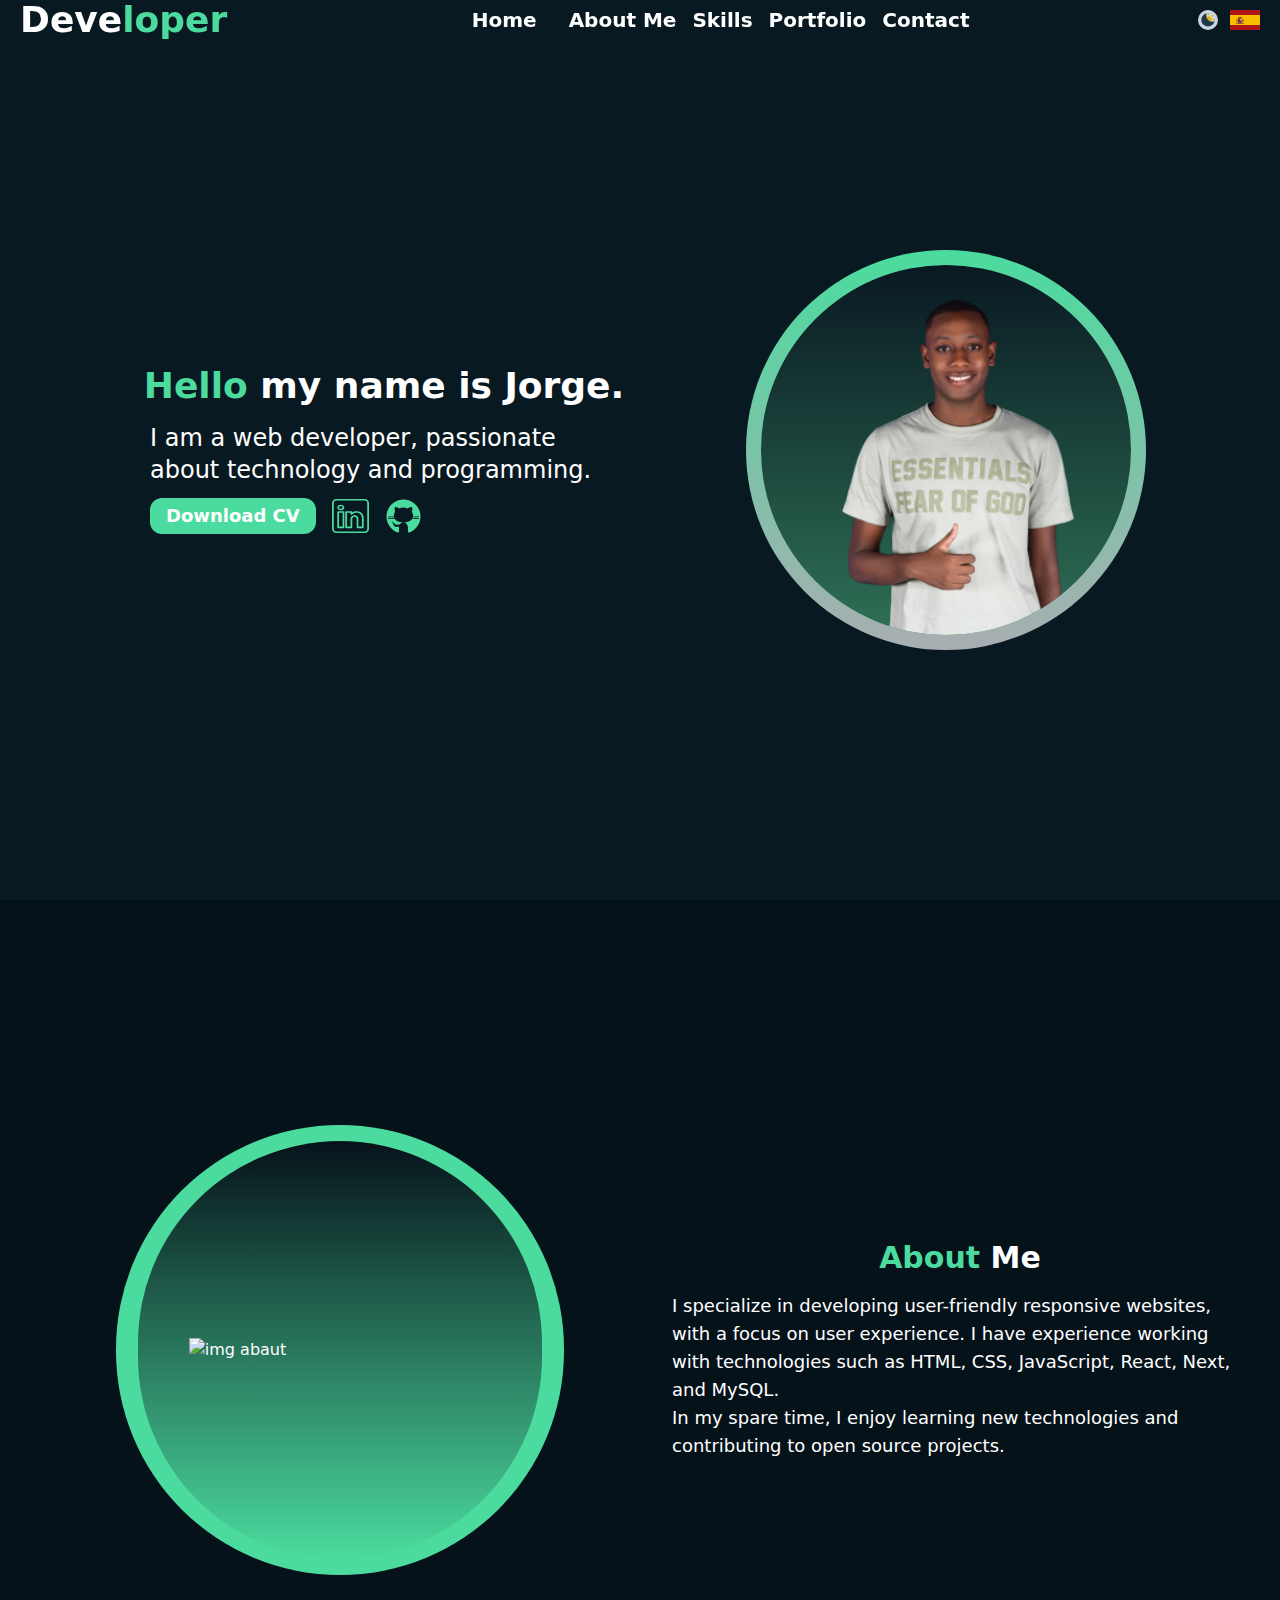
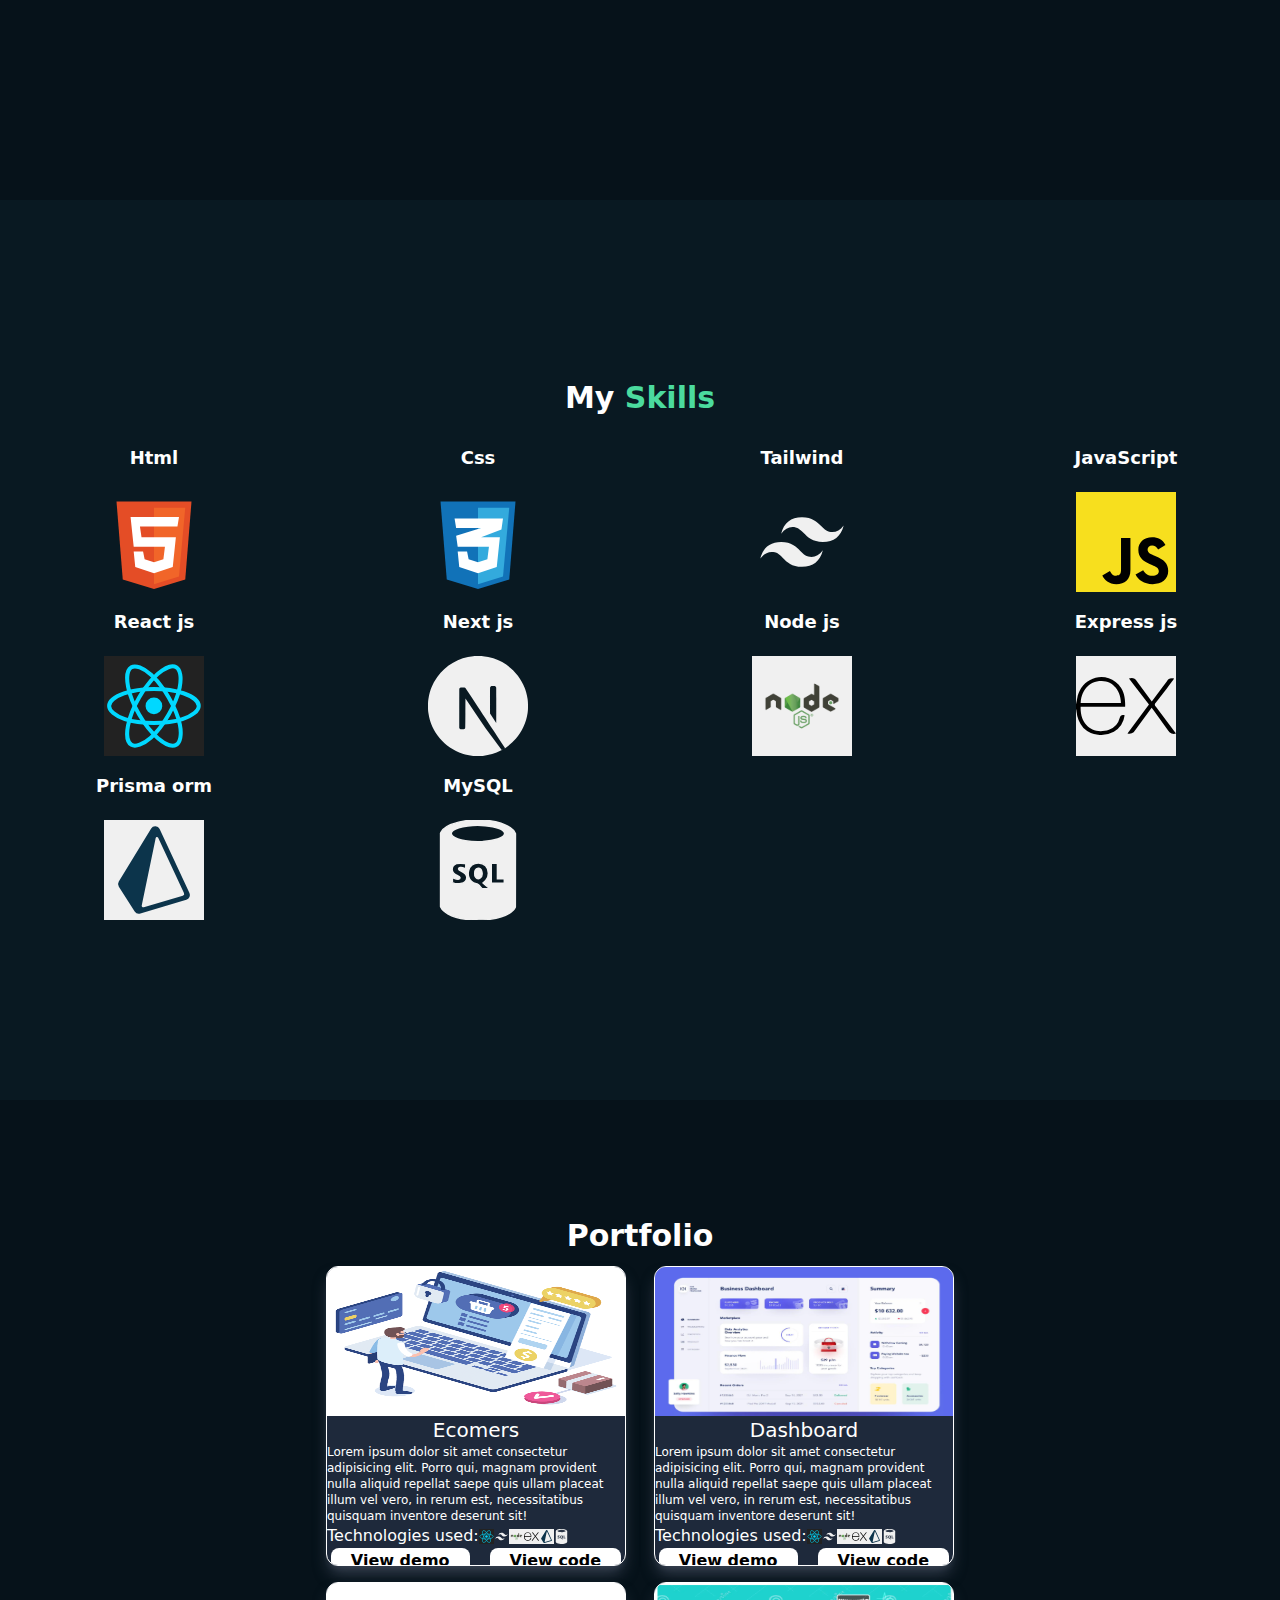
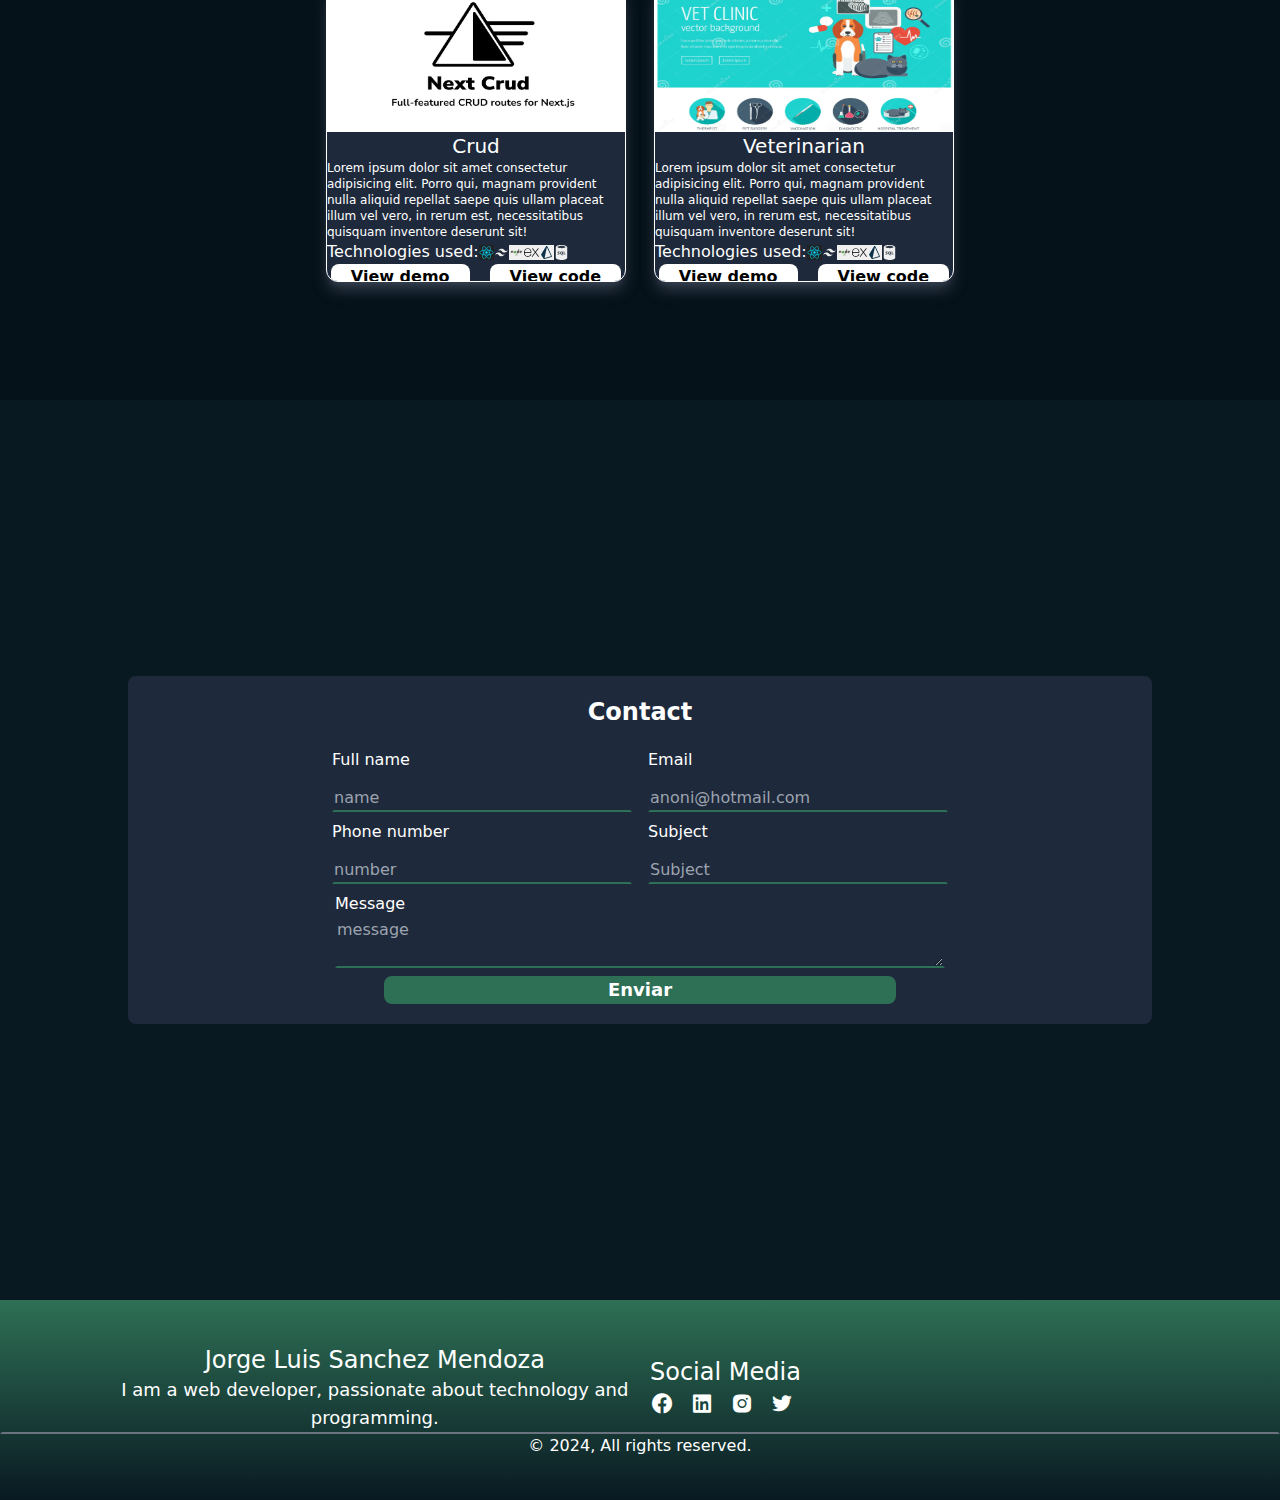
==== assets/page/indexEn.html @ 3688201a "corrijo portfolio" ====
<!DOCTYPE html>
<html lang="en" data-theme="dark">

<head>
    <meta name="author" content="Jorge Luis Sanchez Mendoza" />
    <meta name="Description" content=" Mi primer portafolio hecho con mucho esfuerso" />
    <meta name="Keywords" content="portfolio, trabajo,beveloper" />
    <meta name="theme-color" content="" />
    <title>Mi Portafolio</title>
    <link rel="stylesheet" href="../css/output.css" />
    <link rel="shortcut icon" href="../img/logo_jorge-removebg-preview.png" type="image/x-icon" />
    <link href="https://unpkg.com/boxicons@2.1.4/css/boxicons.min.css" rel="stylesheet" />
    <script defer type="module" src="../js/main.js"></script>
</head>

<body>
    <header class="header w-full   fixed px-5 text-black dark:text-white">
        <nav class="navbar w-full h-full flex   md:flex justify-between items-center">
            <a class="navbar--titulo text-2xl  md:text-4xl font-bold" href="#home">Deve<span
                    class="text-[#4BDB9E]">loper</span></a>
            <div class="navbar--div  md:flex  md:justify-center md:items-center">
                <ul
                    class="navbar__div--ul hidden w-full absolute h-[100vh] -top-2 bg-emerald-800 rounded-lg md:rounded-none transition-all duration-200 md:bg-transparent md:top-0  md:relative  md:h-full md:flex md:justify-center md:items-center md:space-x-4  lg:text-lg md:font-semibold [&>li]:block [&>li]:mx-4 my-12 md:my-0 
                 md:[&>li>a]:text-lg   lg:[&>li>a]:text-xl ">
                    <li class="navbar__link">
                        <a href="#home" class="navbar__link--a hover:text-[#4BDB9E]">Home</a>
                    </li>
                    <li class="navbar__link">
                        <a href="#about" class="navbar__link--a hover:text-[#4BDB9E]">About Me</a>
                    </li>
                    <li class="navbar__link">
                        <a href="#skills" class="navbar__link--a hover:text-[#4BDB9E]">Skills</a>
                    </li>
                    <li class="navbar__link">
                        <a href="#projects" class="navbar__link--a hover:text-[#4BDB9E]">Portfolio</a>
                    </li>
                    <li class="navbar__link">
                        <a href="#contact" class="navbar__link--a hover:text-[#4BDB9E]">Contact</a>
                    </li>
                </ul>
            </div>

            <div class="navbar__toggles flex justify-center items-center space-x-3">
                <div
                    class="navbar__toggle--darkmode flex justify-center items-center w-[20px] h-[20px] bg-slate-300 rounded-full relative">
                    <input type="checkbox" id="darkmode-toggle"
                        class="navbar__toggle--darkmode-input absolute w-full h-full z-20 cursor-pointer opacity-0" />

                    <i class="bx bxs-sun navbar__toggle--darkmode-sun text-yellow-500"></i>
                    <i class="bx bxs-moon navbar__toggle--darkmode-moon text-[#1e3751] absolute hidden"></i>
                </div>
                <a href="../../index.html"><img class="w-[30px]" src="../img/Bandera_de_España.svg" alt="espñol"></a>
            </div>

            
            <label for="check" class="checkbox__menu md:hidden">
                <i class="bx bx-menu-alt-left text-2xl"></i>
            </label>
        </nav>
    </header>

    <main>
        <section
            class="home w-full h-[100vh] flex flex-col md:flex-row justify-center items-center  md:flex md:justify-center md:items-center gap-28 lg:gap-28 bg-slate-500 text-white dark:bg-[#091922] dark:text-white"
            id="home">
            <div class="home--descrip flex flex-col justify-center items-center md:w-[500px] space-y-4">
                <h1 class="home__titulo md:text-center text-2xl md:text-4xl font-bold">
                    <span class="home__titulo--span text-[#4BDB9E]">Hello</span> my name is
                    Jorge.
                </h1>
                <article class="home__descrip--article flex flex-col space-y-3">
                    <p class="home__descrip--parrafo  text-sm mx-4 md:text-2xl">
                        I am a web developer, passionate about technology and programming.
                    </p>
                    <div class="home__descrip--redes flex items-center space-x-4  mx-4">
                        <button class="border-solid bg-[#4BDB9E] px-2 py-1 md:px-4 md:py-1 rounded-xl md:text-lg font-semibold">
                            Download CV
                        </button>
                        <img src="../img/icons8-linkedin 1.svg" alt="Linkedin" class="svg-linkedin w-[27px] md:w-[37px]" />
                        <img src="../img/icons8-github 1.svg" alt="github" class="svg-github  w-[27px] md:w-[37px]" />
                    </div>
                </article>
            </div>

            <div class="home--img">
                <div
                    class="img__circulo--externo w-[200px] h-[200px] md:w-[400px] md:h-[400px] flex justify-center items-center bg-gradient-to-t  from-[#ffffffa5] to-[#4BDB9E] rounded-full overflow-hidden">
                    <figure
                        class="img__circulo--interno w-[180px] h-[180px] md:w-[370px] md:h-[370px] flex justify-center items-center bg-gradient-to-t from-[#2e7055] to-[#091922] rounded-full overflow-hidden">
                        <img class="img_home w-[80%]" src="../img/FOTO DIGITAL 2 1.png" alt="Author" />
                    </figure>
                </div>
            </div>
        </section>

        <section class="about w-full min-h-[100vh] bg-slate-200 dark:bg-[#06121A] dark:text-white text-black flex flex-col md:flex-row justify-center items-center" id="about">
            <div class="abaut__div1 md:w-[50%] flex justify-center items-center">
                <div
                    class="abaut__div1--divExter flex justify-center items-center w-[80%] md:w-[80%] lg:w-[70%] lg:h-[300px] xl:h-[450px] py-4 bg-[#4BDB9E] rounded-full">
                    <figure
                        class="abaut__div1--divInterior flex justify-center items-center overflow-hidden w-[85%] md:w-[90%] h-full bg-gradient-to-t from-[#4BDB9E] to-[#06121A] rounded-full">
                        <img class="abaut__div--img w-[75%]" src="../img/FOTO DIGITAL 1 1.svg" alt="img abaut" />
                    </figure>
                </div>
            </div>
            <div class="abaut__div2 md:w-[500px] lg:w-[600px] flex flex-col space-y-4">
                <h2 class="abaut__title text-xl  md:text-3xl font-bold text-center">
                    <span class="text-[#4BDB9E] ">About</span> Me
                </h2>
                <article>
                    <p class="abaut__div--p text-sm mx-3 md:text-lg lg:text-lg">
                        I specialize in developing user-friendly responsive websites, with a focus on user experience. I have experience working with technologies such as HTML, CSS, JavaScript, React, Next, and MySQL.
                    </p>

                    <p class="abaut__div--p text-sm mx-3  md:text-lg lg:text-lg">
                        In my spare time, I enjoy learning new technologies and contributing to open source projects.
                    </p>
                </article>
            </div>
        </section>

        <!------------------------------------ Habilida---------------------------------------------------------------------------- -->

        <section
            class="skills w-full min-h-[100vh] flex flex-col justify-center items-center space-y-7 bg-slate-500 text-white dark:bg-[#091922]  dark:text-white py-10"
            id="skills">
            <h2 class="skills--title text-xl sm:text-2xl md:text-3xl font-bold">
                My <span class="text-[#4BDB9E]">Skills</span>
            </h2>
            <div
                class="skills__div--habilidades md:w-full grid grid-cols-2 sm:grid-cols-3 md:grid-cols-4 gap-4 justify-items-center [&>div>figure>img]:w-[80px] md:[&>div>figure>img]:w-[100px] lg:[&>div>figure>img]:w-[100px] [&>div]:flex [&>div]:flex-col [&>div]:justify-center [&>div]:items-center [&>div]:space-y-5 [&>div>h2]:text-lg [&>div>h2]:font-bold">
                <div class="habilidades habilidad-1">
                    <h2>Html</h2>
                    <figure class="w-full">
                        <img src="../img/html-5-svgrepo-com.svg" alt="Html" />
                    </figure>
                    <!-- <article class="skills__article texto--html">
                        <p>
                            Lorem ipsum dolor sit amet consectetur adipisicing elit. Harum
                            molestiae quaerat quo. Delectus minus quibusdam ad a omnis sit
                            qui magnam suscipit sequi exercitationem aperiam velit,
                            voluptatum consequuntur fugit ab.
                        </p>
                    </article> -->
                </div>
                <div class="habilidades habilidad-2">
                    <h2>Css</h2>
                    <figure>
                        <img src="../img/css-3-svgrepo-com.svg" alt="Css" />
                    </figure>

                    <!-- <article class="skills__article texto--css">
                        <p>
                            Lorem ipsum dolor sit amet consectetur adipisicing elit. Harum
                            molestiae quaerat quo. Delectus minus quibusdam ad a omnis sit
                            qui magnam suscipit sequi exercitationem aperiam velit,
                            voluptatum consequuntur fugit ab.
                        </p>
                    </article> -->
                </div>
                <div class="habilidades habilidad-3">
                    <h2>Tailwind</h2>

                    <figure>
                        <img src="../img/tailwind-css-svgrepo-com.svg
                        " alt="Tailwind" />
                    </figure>
                    <!-- <article class="skills__article texto--tailwind">
                        <p>Lorem ipsum dolor sit amet consectetur adipisicing elit. Harum molestiae quaerat quo. Delectus minus quibusdam ad a omnis sit qui magnam suscipit sequi exercitationem aperiam velit, voluptatum consequuntur fugit ab.</p>
                    </article> -->
                </div>
                <div class="habilidades habilidad-4">
                    <h2>JavaScript</h2>

                    <figure>
                        <img src="../img/javascript-svgrepo-com.svg" alt="JavaScript" />
                    </figure>
                    <!-- <article class="skills__article texto--js">
                        <p>Lorem ipsum dolor sit amet consectetur adipisicing elit. Harum molestiae quaerat quo. Delectus minus quibusdam ad a omnis sit qui magnam suscipit sequi exercitationem aperiam velit, voluptatum consequuntur fugit ab.</p>
                    </article> -->
                </div>
                <div class="habilidades habilidad-5">
                    <h2>React js</h2>

                    <figure>
                        <img src="../img/react-1-logo-svgrepo-com.svg" alt="React js" />
                    </figure>
                    <!-- <article class="skills__article texto--react">
                        <p>Lorem ipsum dolor sit amet consectetur adipisicing elit. Harum molestiae quaerat quo. Delectus minus quibusdam ad a omnis sit qui magnam suscipit sequi exercitationem aperiam velit, voluptatum consequuntur fugit ab.</p>
                    </article> -->
                </div>
                <div class="habilidades habilidad-6">
                    <h2>Next js</h2>
                    <figure>
                        <img src="../img/next-js-svgrepo-com.svg" alt="img next " />
                    </figure>
                    <!-- <article class="skills__article texto--next">
                        <p>Lorem ipsum dolor sit amet consectetur adipisicing elit. Harum molestiae quaerat quo. Delectus minus quibusdam ad a omnis sit qui magnam suscipit sequi exercitationem aperiam velit, voluptatum consequuntur fugit ab.</p>
                    </article> -->
                </div>
                <div class="habilidades habilidad-7">
                    <h2>Node js</h2>

                    <figure>
                        <img src="../img/node-js-svgrepo-com.svg" alt="Node js" />
                    </figure>
                    <!-- <article class="skills__article texto--node">
                        <p>Lorem ipsum dolor sit amet consectetur adipisicing elit. Harum molestiae quaerat quo. Delectus minus quibusdam ad a omnis sit qui magnam suscipit sequi exercitationem aperiam velit, voluptatum consequuntur fugit ab.</p>
                    </article> -->
                </div>
                <div class="habilidades habilidad-8">
                    <h2>Express js</h2>

                    <figure>
                        <img src="../img/express-svgrepo-com.svg" alt="img express" />
                    </figure>
                    <!-- <article class="skills__article texto--express">
                        <p>Lorem ipsum dolor sit amet consectetur adipisicing elit. Harum molestiae quaerat quo. Delectus minus quibusdam ad a omnis sit qui magnam suscipit sequi exercitationem aperiam velit, voluptatum consequuntur fugit ab.</p>
                    </article> -->
                </div>
                <div class="habilidades habilidad-9">
                    <h2>Prisma orm</h2>

                    <figure>
                        <img src="../img/light-prisma-svgrepo-com.svg" alt="img prisma" />
                    </figure>
                    <!-- <article class="skills__article texto--prisma">
                        <p>Lorem ipsum dolor sit amet consectetur adipisicing elit. Harum molestiae quaerat quo. Delectus minus quibusdam ad a omnis sit qui magnam suscipit sequi exercitationem aperiam velit, voluptatum consequuntur fugit ab.</p>
                    </article> -->
                </div>
                <div class="habilidades habilidad-10">
                    <h2>MySQL</h2>

                    <figure>
                        <img src="../img/sql-database-generic-svgrepo-com.svg" alt="img Sql" />
                    </figure>
                    <!-- <article class="skills__article texto--sql">
                        <p>Lorem ipsum dolor sit amet consectetur adipisicing elit. Harum molestiae quaerat quo. Delectus minus quibusdam ad a omnis sit qui magnam suscipit sequi exercitationem aperiam velit, voluptatum consequuntur fugit ab.</p>
                    </article> -->
                </div>
            </div>
        </section>

        <!-- //Proyectos -->

        <section
            class="projects w-full min-h-[100vh] bg-slate-200 dark:bg-[#06121A] 
            text-black dark:text-white flex flex-col justify-center items-center space-y-3 py-10"
            id="projects">
            <h2 class="titulo--proyectos text-xl  md:text-3xl font-bold lg:mt-10">Portfolio</h2>
            <div
                class="proyectos--div xl:w-[50%] lg:w-[60%] lg:pb-10  grid grid-cols-1 sm:grid-cols-2 md:grid-cols-2 gap-4 justify-items-center [&>div]:w-[250px] [&>div]:h-[350px]  md:[&>div]:w-[300px] md:[&>div]:h-[300px] [&>div]:border [&>div]:border-solid [&>div]:border-gray-800 [&>div]:bg-slate-800 [&>div]:text-white [&>div]:shadow-lg [&>div]:shadow-gray-700 dark:[&>div]:border-white [&>div]:rounded-xl [&>div]:overflow-hidden [&>div>img]:w-full [&>div>img]:h-[50%] [&>div>img]:bg-white [&>div>h2]:text-xl [&>div>h2]:text-center [&>div>p]:text-xs [&>div>div]:flex [&>div>div]:items-center [&>div>div>img]:w-[15px]">
                <div class="proyecto proyecto--1">
                    <img class="img__portafolio__cart" src="../img/ecomer portafolio.png" alt="" />
                    <h2>Ecomers</h2>
                    <p class="parrafo--proyectos">
                        Lorem ipsum dolor sit amet consectetur adipisicing elit. Porro
                        qui, magnam provident nulla aliquid repellat saepe quis ullam
                        placeat illum vel vero, in rerum est, necessitatibus quisquam
                        inventore deserunt sit!
                    </p>
                    <div class="proyectos--tecnologias">
                        <span>Technologies used:</span>
                        <img class="img__portafolio__tecnologias" src="../img/react-1-logo-svgrepo-com.svg"
                            alt="react" />
                        <img class="img__portafolio__tecnologias" src="../img/tailwind-css-svgrepo-com.svg"
                            alt="tailwind" />
                        <img class="img__portafolio__tecnologias" src="../img/node-js-svgrepo-com.svg"
                            alt="node" />
                        <img class="img__portafolio__tecnologias" src="../img/express-svgrepo-com.svg"
                            alt="express" />
                        <img class="img__portafolio__tecnologias" src="../img/light-prisma-svgrepo-com.svg"
                            alt="prisma" />
                        <img class="img__portafolio__tecnologias"
                            src="../img/sql-database-generic-svgrepo-com.svg" alt="sql" />
                    </div>
                    <div class="proyectos--botones flex justify-center items-center 
                    space-x-2 md:space-x-5">
                        <button
                            class="botones__proyecto ver-demo bg-white text-black rounded-lg px-5 py-[1px] font-semibold hover:bg-[#2e7055] hover:text-white">View
                            demo</button>
                        <button
                            class="botones__proyecto ver-codigo  bg-white text-black rounded-lg px-5 py-[1px] font-semibold hover:bg-[#2e7055] hover:text-white">View
                            code</button>
                    </div>
                </div>
                <div class="proyecto proyecto--2">
                    <img class="img__portafolio__cart" src="../img/daschboard portafolio.png" alt="" />
                    <h2>Dashboard</h2>
                    <p class="parrafo--proyectos">
                        Lorem ipsum dolor sit amet consectetur adipisicing elit. Porro
                        qui, magnam provident nulla aliquid repellat saepe quis ullam
                        placeat illum vel vero, in rerum est, necessitatibus quisquam
                        inventore deserunt sit!
                    </p>
                    <div class="proyectos--tecnologias">
                        <span>Technologies used:</span>
                        <img class="img__portafolio__tecnologias" src="../img/react-1-logo-svgrepo-com.svg"
                            alt="react" />
                        <img class="img__portafolio__tecnologias" src="../img/tailwind-css-svgrepo-com.svg"
                            alt="tailwind" />
                        <img class="img__portafolio__tecnologias" src="../img/node-js-svgrepo-com.svg"
                            alt="node" />
                        <img class="img__portafolio__tecnologias" src="../img/express-svgrepo-com.svg"
                            alt="express" />
                        <img class="img__portafolio__tecnologias" src="../img/light-prisma-svgrepo-com.svg"
                            alt="prisma" />
                        <img class="img__portafolio__tecnologias"
                            src="../img/sql-database-generic-svgrepo-com.svg" alt="sql" />
                    </div>
                    <div class="proyectos--botones flex justify-center items-center space-x-2 md:space-x-5">
                        <button
                            class="botones__proyecto ver-demo  bg-white text-black rounded-lg px-5 py-[1px] font-semibold hover:bg-[#2e7055] hover:text-white">View
                            demo</button>
                        <button
                            class="botones__proyecto ver-codigo  bg-white text-black rounded-lg px-5 py-[1px] font-semibold hover:bg-[#2e7055] hover:text-white">View
                            code</button>
                    </div>
                </div>
                <div class="proyecto proyecto--3">
                    <img class="img__portafolio__cart" src="../img/portafolio crud .png" alt="" />
                    <h2>Crud</h2>
                    <p class="parrafo--proyectos">
                        Lorem ipsum dolor sit amet consectetur adipisicing elit. Porro
                        qui, magnam provident nulla aliquid repellat saepe quis ullam
                        placeat illum vel vero, in rerum est, necessitatibus quisquam
                        inventore deserunt sit!
                    </p>
                    <div class="proyectos--tecnologias">
                        <span>Technologies used:</span>
                        <img class="img__portafolio__tecnologias" src="../img/react-1-logo-svgrepo-com.svg"
                            alt="react" />
                        <img class="img__portafolio__tecnologias" src="../img/tailwind-css-svgrepo-com.svg"
                            alt="tailwind" />
                        <img class="img__portafolio__tecnologias" src="../img/node-js-svgrepo-com.svg"
                            alt="node" />
                        <img class="img__portafolio__tecnologias" src="../img/express-svgrepo-com.svg"
                            alt="express" />
                        <img class="img__portafolio__tecnologias" src="../img/light-prisma-svgrepo-com.svg"
                            alt="prisma" />
                        <img class="img__portafolio__tecnologias"
                            src="../img/sql-database-generic-svgrepo-com.svg" alt="sql" />
                    </div>
                    <div class="proyectos--botones flex justify-center items-center space-x-2 md:space-x-5">
                        <button
                            class="botones__proyecto ver-demo  bg-white text-black rounded-lg px-5 py-[1px] font-semibold hover:bg-[#2e7055] hover:text-white">View
                            demo</button>
                        <button
                            class="botones__proyecto ver-codigo  bg-white text-black rounded-lg px-5 py-[1px] font-semibold hover:bg-[#2e7055] hover:text-white">View
                            code</button>
                    </div>
                </div>
                <div class="proyecto proyecto--4">
                    <img class="img__portafolio__cart" src="../img/veterinario portafolio .png" alt="" />
                    <h2 class="titulo__dentro__cartas">Veterinarian</h2>
                    <p class="parrafo--proyectos">
                        Lorem ipsum dolor sit amet consectetur adipisicing elit. Porro
                        qui, magnam provident nulla aliquid repellat saepe quis ullam
                        placeat illum vel vero, in rerum est, necessitatibus quisquam
                        inventore deserunt sit!
                    </p>
                    <div class="proyectos--tecnologias">
                        <span>Technologies used:</span>
                        <img class="img__portafolio__tecnologias" src="../img/react-1-logo-svgrepo-com.svg"
                            alt="react" />
                        <img class="img__portafolio__tecnologias" src="../img/tailwind-css-svgrepo-com.svg"
                            alt="tailwind" />
                        <img class="img__portafolio__tecnologias" src="../img/node-js-svgrepo-com.svg"
                            alt="node" />
                        <img class="img__portafolio__tecnologias" src="../img/express-svgrepo-com.svg"
                            alt="express" />
                        <img class="img__portafolio__tecnologias" src="../img/light-prisma-svgrepo-com.svg"
                            alt="prisma" />
                        <img class="img__portafolio__tecnologias"
                            src="../img/sql-database-generic-svgrepo-com.svg" alt="sql" />
                    </div>
                    <div class="proyectos--botones flex justify-center items-center space-x-2 md:space-x-5">
                        <button
                            class="botones__proyecto ver-demo  bg-white text-black rounded-lg px-5 py-[1px] font-semibold hover:bg-[#2e7055] hover:text-white">View
                            demo</button>
                        <button
                            class="botones__proyecto ver-codigo  bg-white text-black rounded-lg px-5 py-[1px] font-semibold hover:bg-[#2e7055] hover:text-white">View
                            code</button>
                    </div>
                </div>
            </div>
        </section>

        <!------------------------------------------------------- Contactos --------------------------------------------------------------------------------------------------------->

        <section class="contact w-full min-h-[100vh] bg-slate-500 dark:bg-[#091922] flex  justify-center items-center text-white"
            id="contact">
            <form action="" class="form--contact flex flex-col justify-center items-center w-[95%] md:w-[80%] min-h-[300px] rounded-lg bg-slate-800">
                <h2 class="h1__contacto text-center  font-bold lg:text-2xl my-5">Contact</h2>
                <div
                    class="caja__contact contact__caja1 flex flex-col md:flex-row justify-center items-center space-x-4 [&>div]:flex [&>div]:flex-col [&>div]:justify-center [&>div]:space-y-3 mb-2 [&>div>input]:w-[260px] lg:[&>div>input]:w-[300px] [&>div>input]:bg-transparent  [&>div>input]:border-2 [&>div>input]:border-solid [&>div>input]:border-b-[#2e7055] [&>div>input]:border-x-transparent [&>div>input]:border-t-transparent ">
                    <div class="div__interno_contact   ">
                        <label for="">Full name</label>
                        <input class="imput__contact nombre__contact" type="text" name="Nombre" id="nombre"
                            placeholder="name" />
                    </div>
                    <div class="div__interno_contact">
                        <label for="">Email</label>
                        <input class="imput__contact correo__contact" type="email" name="Correo" id="correo"
                            placeholder="anoni@hotmail.com" />
                    </div>
                </div>

                <div
                    class="caja__contact contact__caja2 flex flex-col md:flex-row justify-center items-center space-x-4 [&>div]:flex [&>div]:flex-col [&>div]:justify-center [&>div]:space-y-3 mb-2 [&>div>input]:w-[260px] lg:[&>div>input]:w-[300px] [&>div>input]:bg-transparent  [&>div>input]:border-2 [&>div>input]:border-solid [&>div>input]:border-b-[#2e7055] [&>div>input]:border-x-transparent [&>div>input]:border-t-transparent  ">
                    <div class="div__interno_contact">
                        <label for="">Phone number</label>
                        <input class="imput__contact asunto__contact" type="number" type="number" name="NumeroT"
                            placeholder="number" />
                    </div>

                    <div class="div__interno_contact">
                        <label for="">Subject</label>
                        <input class="imput__contact asunto__contact" type="text" name="Asunto" id="asunto"
                            placeholder="Subject" />
                    </div>
                </div>

                <div class="caja__contact__textarea flex flex-col justify-center md:w-[580px] lg:w-[610px] m-auto  ">
                    <label for="">Message</label>
                    <textarea
                        class="textarea__contact texto__contact bg-transparent border-2 border-solid border-t-transparent border-x-transparent border-b-[#2e7055]"
                        name="Texto" id="" rows="2" placeholder="message"></textarea>
                </div>

                <button class="boton__contact w-[50%] mb-5 mt-2 bg-[#2e7055] rounded-lg lg:text-lg font-semibold hover:bg-[#4BDB9E] hover:text-black ">Enviar</button>
            </form>
        </section>
    </main>

    <footer class="footer w-full min-h-[200px] text-white bg-gradient-to-t from-[#091922] to-[#2e7055] flex flex-col justify-center items-center  " id="#footer">
        <div class="container__footer flex justify-center items-center w-full border-2 border-gray-500 space-x-5 border-solid border-x-transparent border-t-transparent">
            <div class="div__footer__interno w-[40%] text-center ">
                <h2 class=" lg:text-2xl">Jorge Luis Sanchez Mendoza</h2>
                <p class=" lg:text-lg">
                    I am a web developer, passionate about technology and programming.
                </p>
            </div>

            <div class="div__footer__interno w-[40%]">
                <h2 class="lg:text-2xl ">Social Media</h2>

                <div class="redes__footer flex items-center [&>i]:text-2xl space-x-4">
                    <i class="bx bxl-facebook-circle"></i>
                    <i class="bx bxl-linkedin-square"></i>
                    <i class="bx bxl-instagram-alt"></i>
                    <i class="bx bxl-twitter"></i>
                </div>
            </div>
        </div>

        <div class="container__footer derechos__footer">
            <h2>© 2024, All rights reserved.</h2>
        </div>
    </footer>
</body>

</html>
---- assets/css/output.css ----
/*
! tailwindcss v3.4.1 | MIT License | https://tailwindcss.com
*/

/*
1. Prevent padding and border from affecting element width. (https://github.com/mozdevs/cssremedy/issues/4)
2. Allow adding a border to an element by just adding a border-width. (https://github.com/tailwindcss/tailwindcss/pull/116)
*/

*,
::before,
::after {
  box-sizing: border-box;
  /* 1 */
  border-width: 0;
  /* 2 */
  border-style: solid;
  /* 2 */
  border-color: #e5e7eb;
  /* 2 */
}

::before,
::after {
  --tw-content: '';
}

/*
1. Use a consistent sensible line-height in all browsers.
2. Prevent adjustments of font size after orientation changes in iOS.
3. Use a more readable tab size.
4. Use the user's configured `sans` font-family by default.
5. Use the user's configured `sans` font-feature-settings by default.
6. Use the user's configured `sans` font-variation-settings by default.
7. Disable tap highlights on iOS
*/

html,
:host {
  line-height: 1.5;
  /* 1 */
  -webkit-text-size-adjust: 100%;
  /* 2 */
  -moz-tab-size: 4;
  /* 3 */
  -o-tab-size: 4;
     tab-size: 4;
  /* 3 */
  font-family: ui-sans-serif, system-ui, sans-serif, "Apple Color Emoji", "Segoe UI Emoji", "Segoe UI Symbol", "Noto Color Emoji";
  /* 4 */
  font-feature-settings: normal;
  /* 5 */
  font-variation-settings: normal;
  /* 6 */
  -webkit-tap-highlight-color: transparent;
  /* 7 */
}

/*
1. Remove the margin in all browsers.
2. Inherit line-height from `html` so users can set them as a class directly on the `html` element.
*/

body {
  margin: 0;
  /* 1 */
  line-height: inherit;
  /* 2 */
}

/*
1. Add the correct height in Firefox.
2. Correct the inheritance of border color in Firefox. (https://bugzilla.mozilla.org/show_bug.cgi?id=190655)
3. Ensure horizontal rules are visible by default.
*/

hr {
  height: 0;
  /* 1 */
  color: inherit;
  /* 2 */
  border-top-width: 1px;
  /* 3 */
}

/*
Add the correct text decoration in Chrome, Edge, and Safari.
*/

abbr:where([title]) {
  -webkit-text-decoration: underline dotted;
          text-decoration: underline dotted;
}

/*
Remove the default font size and weight for headings.
*/

h1,
h2,
h3,
h4,
h5,
h6 {
  font-size: inherit;
  font-weight: inherit;
}

/*
Reset links to optimize for opt-in styling instead of opt-out.
*/

a {
  color: inherit;
  text-decoration: inherit;
}

/*
Add the correct font weight in Edge and Safari.
*/

b,
strong {
  font-weight: bolder;
}

/*
1. Use the user's configured `mono` font-family by default.
2. Use the user's configured `mono` font-feature-settings by default.
3. Use the user's configured `mono` font-variation-settings by default.
4. Correct the odd `em` font sizing in all browsers.
*/

code,
kbd,
samp,
pre {
  font-family: ui-monospace, SFMono-Regular, Menlo, Monaco, Consolas, "Liberation Mono", "Courier New", monospace;
  /* 1 */
  font-feature-settings: normal;
  /* 2 */
  font-variation-settings: normal;
  /* 3 */
  font-size: 1em;
  /* 4 */
}

/*
Add the correct font size in all browsers.
*/

small {
  font-size: 80%;
}

/*
Prevent `sub` and `sup` elements from affecting the line height in all browsers.
*/

sub,
sup {
  font-size: 75%;
  line-height: 0;
  position: relative;
  vertical-align: baseline;
}

sub {
  bottom: -0.25em;
}

sup {
  top: -0.5em;
}

/*
1. Remove text indentation from table contents in Chrome and Safari. (https://bugs.chromium.org/p/chromium/issues/detail?id=999088, https://bugs.webkit.org/show_bug.cgi?id=201297)
2. Correct table border color inheritance in all Chrome and Safari. (https://bugs.chromium.org/p/chromium/issues/detail?id=935729, https://bugs.webkit.org/show_bug.cgi?id=195016)
3. Remove gaps between table borders by default.
*/

table {
  text-indent: 0;
  /* 1 */
  border-color: inherit;
  /* 2 */
  border-collapse: collapse;
  /* 3 */
}

/*
1. Change the font styles in all browsers.
2. Remove the margin in Firefox and Safari.
3. Remove default padding in all browsers.
*/

button,
input,
optgroup,
select,
textarea {
  font-family: inherit;
  /* 1 */
  font-feature-settings: inherit;
  /* 1 */
  font-variation-settings: inherit;
  /* 1 */
  font-size: 100%;
  /* 1 */
  font-weight: inherit;
  /* 1 */
  line-height: inherit;
  /* 1 */
  color: inherit;
  /* 1 */
  margin: 0;
  /* 2 */
  padding: 0;
  /* 3 */
}

/*
Remove the inheritance of text transform in Edge and Firefox.
*/

button,
select {
  text-transform: none;
}

/*
1. Correct the inability to style clickable types in iOS and Safari.
2. Remove default button styles.
*/

button,
[type='button'],
[type='reset'],
[type='submit'] {
  -webkit-appearance: button;
  /* 1 */
  background-color: transparent;
  /* 2 */
  background-image: none;
  /* 2 */
}

/*
Use the modern Firefox focus style for all focusable elements.
*/

:-moz-focusring {
  outline: auto;
}

/*
Remove the additional `:invalid` styles in Firefox. (https://github.com/mozilla/gecko-dev/blob/2f9eacd9d3d995c937b4251a5557d95d494c9be1/layout/style/res/forms.css#L728-L737)
*/

:-moz-ui-invalid {
  box-shadow: none;
}

/*
Add the correct vertical alignment in Chrome and Firefox.
*/

progress {
  vertical-align: baseline;
}

/*
Correct the cursor style of increment and decrement buttons in Safari.
*/

::-webkit-inner-spin-button,
::-webkit-outer-spin-button {
  height: auto;
}

/*
1. Correct the odd appearance in Chrome and Safari.
2. Correct the outline style in Safari.
*/

[type='search'] {
  -webkit-appearance: textfield;
  /* 1 */
  outline-offset: -2px;
  /* 2 */
}

/*
Remove the inner padding in Chrome and Safari on macOS.
*/

::-webkit-search-decoration {
  -webkit-appearance: none;
}

/*
1. Correct the inability to style clickable types in iOS and Safari.
2. Change font properties to `inherit` in Safari.
*/

::-webkit-file-upload-button {
  -webkit-appearance: button;
  /* 1 */
  font: inherit;
  /* 2 */
}

/*
Add the correct display in Chrome and Safari.
*/

summary {
  display: list-item;
}

/*
Removes the default spacing and border for appropriate elements.
*/

blockquote,
dl,
dd,
h1,
h2,
h3,
h4,
h5,
h6,
hr,
figure,
p,
pre {
  margin: 0;
}

fieldset {
  margin: 0;
  padding: 0;
}

legend {
  padding: 0;
}

ol,
ul,
menu {
  list-style: none;
  margin: 0;
  padding: 0;
}

/*
Reset default styling for dialogs.
*/

dialog {
  padding: 0;
}

/*
Prevent resizing textareas horizontally by default.
*/

textarea {
  resize: vertical;
}

/*
1. Reset the default placeholder opacity in Firefox. (https://github.com/tailwindlabs/tailwindcss/issues/3300)
2. Set the default placeholder color to the user's configured gray 400 color.
*/

input::-moz-placeholder, textarea::-moz-placeholder {
  opacity: 1;
  /* 1 */
  color: #9ca3af;
  /* 2 */
}

input::placeholder,
textarea::placeholder {
  opacity: 1;
  /* 1 */
  color: #9ca3af;
  /* 2 */
}

/*
Set the default cursor for buttons.
*/

button,
[role="button"] {
  cursor: pointer;
}

/*
Make sure disabled buttons don't get the pointer cursor.
*/

:disabled {
  cursor: default;
}

/*
1. Make replaced elements `display: block` by default. (https://github.com/mozdevs/cssremedy/issues/14)
2. Add `vertical-align: middle` to align replaced elements more sensibly by default. (https://github.com/jensimmons/cssremedy/issues/14#issuecomment-634934210)
   This can trigger a poorly considered lint error in some tools but is included by design.
*/

img,
svg,
video,
canvas,
audio,
iframe,
embed,
object {
  display: block;
  /* 1 */
  vertical-align: middle;
  /* 2 */
}

/*
Constrain images and videos to the parent width and preserve their intrinsic aspect ratio. (https://github.com/mozdevs/cssremedy/issues/14)
*/

img,
video {
  max-width: 100%;
  height: auto;
}

/* Make elements with the HTML hidden attribute stay hidden by default */

[hidden] {
  display: none;
}

*, ::before, ::after {
  --tw-border-spacing-x: 0;
  --tw-border-spacing-y: 0;
  --tw-translate-x: 0;
  --tw-translate-y: 0;
  --tw-rotate: 0;
  --tw-skew-x: 0;
  --tw-skew-y: 0;
  --tw-scale-x: 1;
  --tw-scale-y: 1;
  --tw-pan-x:  ;
  --tw-pan-y:  ;
  --tw-pinch-zoom:  ;
  --tw-scroll-snap-strictness: proximity;
  --tw-gradient-from-position:  ;
  --tw-gradient-via-position:  ;
  --tw-gradient-to-position:  ;
  --tw-ordinal:  ;
  --tw-slashed-zero:  ;
  --tw-numeric-figure:  ;
  --tw-numeric-spacing:  ;
  --tw-numeric-fraction:  ;
  --tw-ring-inset:  ;
  --tw-ring-offset-width: 0px;
  --tw-ring-offset-color: #fff;
  --tw-ring-color: rgb(59 130 246 / 0.5);
  --tw-ring-offset-shadow: 0 0 #0000;
  --tw-ring-shadow: 0 0 #0000;
  --tw-shadow: 0 0 #0000;
  --tw-shadow-colored: 0 0 #0000;
  --tw-blur:  ;
  --tw-brightness:  ;
  --tw-contrast:  ;
  --tw-grayscale:  ;
  --tw-hue-rotate:  ;
  --tw-invert:  ;
  --tw-saturate:  ;
  --tw-sepia:  ;
  --tw-drop-shadow:  ;
  --tw-backdrop-blur:  ;
  --tw-backdrop-brightness:  ;
  --tw-backdrop-contrast:  ;
  --tw-backdrop-grayscale:  ;
  --tw-backdrop-hue-rotate:  ;
  --tw-backdrop-invert:  ;
  --tw-backdrop-opacity:  ;
  --tw-backdrop-saturate:  ;
  --tw-backdrop-sepia:  ;
}

::backdrop {
  --tw-border-spacing-x: 0;
  --tw-border-spacing-y: 0;
  --tw-translate-x: 0;
  --tw-translate-y: 0;
  --tw-rotate: 0;
  --tw-skew-x: 0;
  --tw-skew-y: 0;
  --tw-scale-x: 1;
  --tw-scale-y: 1;
  --tw-pan-x:  ;
  --tw-pan-y:  ;
  --tw-pinch-zoom:  ;
  --tw-scroll-snap-strictness: proximity;
  --tw-gradient-from-position:  ;
  --tw-gradient-via-position:  ;
  --tw-gradient-to-position:  ;
  --tw-ordinal:  ;
  --tw-slashed-zero:  ;
  --tw-numeric-figure:  ;
  --tw-numeric-spacing:  ;
  --tw-numeric-fraction:  ;
  --tw-ring-inset:  ;
  --tw-ring-offset-width: 0px;
  --tw-ring-offset-color: #fff;
  --tw-ring-color: rgb(59 130 246 / 0.5);
  --tw-ring-offset-shadow: 0 0 #0000;
  --tw-ring-shadow: 0 0 #0000;
  --tw-shadow: 0 0 #0000;
  --tw-shadow-colored: 0 0 #0000;
  --tw-blur:  ;
  --tw-brightness:  ;
  --tw-contrast:  ;
  --tw-grayscale:  ;
  --tw-hue-rotate:  ;
  --tw-invert:  ;
  --tw-saturate:  ;
  --tw-sepia:  ;
  --tw-drop-shadow:  ;
  --tw-backdrop-blur:  ;
  --tw-backdrop-brightness:  ;
  --tw-backdrop-contrast:  ;
  --tw-backdrop-grayscale:  ;
  --tw-backdrop-hue-rotate:  ;
  --tw-backdrop-invert:  ;
  --tw-backdrop-opacity:  ;
  --tw-backdrop-saturate:  ;
  --tw-backdrop-sepia:  ;
}

.fixed {
  position: fixed;
}

.absolute {
  position: absolute;
}

.relative {
  position: relative;
}

.-top-2 {
  top: -0.5rem;
}

.z-20 {
  z-index: 20;
}

.m-auto {
  margin: auto;
}

.mx-3 {
  margin-left: 0.75rem;
  margin-right: 0.75rem;
}

.mx-4 {
  margin-left: 1rem;
  margin-right: 1rem;
}

.my-12 {
  margin-top: 3rem;
  margin-bottom: 3rem;
}

.my-5 {
  margin-top: 1.25rem;
  margin-bottom: 1.25rem;
}

.mb-2 {
  margin-bottom: 0.5rem;
}

.mb-5 {
  margin-bottom: 1.25rem;
}

.mt-2 {
  margin-top: 0.5rem;
}

.flex {
  display: flex;
}

.grid {
  display: grid;
}

.hidden {
  display: none;
}

.h-\[100vh\] {
  height: 100vh;
}

.h-\[180px\] {
  height: 180px;
}

.h-\[200px\] {
  height: 200px;
}

.h-\[20px\] {
  height: 20px;
}

.h-full {
  height: 100%;
}

.min-h-\[100vh\] {
  min-height: 100vh;
}

.min-h-\[200px\] {
  min-height: 200px;
}

.min-h-\[300px\] {
  min-height: 300px;
}

.w-\[180px\] {
  width: 180px;
}

.w-\[200px\] {
  width: 200px;
}

.w-\[20px\] {
  width: 20px;
}

.w-\[27px\] {
  width: 27px;
}

.w-\[30px\] {
  width: 30px;
}

.w-\[40\%\] {
  width: 40%;
}

.w-\[50\%\] {
  width: 50%;
}

.w-\[75\%\] {
  width: 75%;
}

.w-\[80\%\] {
  width: 80%;
}

.w-\[85\%\] {
  width: 85%;
}

.w-\[95\%\] {
  width: 95%;
}

.w-full {
  width: 100%;
}

.cursor-pointer {
  cursor: pointer;
}

.grid-cols-1 {
  grid-template-columns: repeat(1, minmax(0, 1fr));
}

.grid-cols-2 {
  grid-template-columns: repeat(2, minmax(0, 1fr));
}

.flex-col {
  flex-direction: column;
}

.items-center {
  align-items: center;
}

.justify-center {
  justify-content: center;
}

.justify-between {
  justify-content: space-between;
}

.justify-items-center {
  justify-items: center;
}

.gap-28 {
  gap: 7rem;
}

.gap-4 {
  gap: 1rem;
}

.space-x-2 > :not([hidden]) ~ :not([hidden]) {
  --tw-space-x-reverse: 0;
  margin-right: calc(0.5rem * var(--tw-space-x-reverse));
  margin-left: calc(0.5rem * calc(1 - var(--tw-space-x-reverse)));
}

.space-x-3 > :not([hidden]) ~ :not([hidden]) {
  --tw-space-x-reverse: 0;
  margin-right: calc(0.75rem * var(--tw-space-x-reverse));
  margin-left: calc(0.75rem * calc(1 - var(--tw-space-x-reverse)));
}

.space-x-4 > :not([hidden]) ~ :not([hidden]) {
  --tw-space-x-reverse: 0;
  margin-right: calc(1rem * var(--tw-space-x-reverse));
  margin-left: calc(1rem * calc(1 - var(--tw-space-x-reverse)));
}

.space-x-5 > :not([hidden]) ~ :not([hidden]) {
  --tw-space-x-reverse: 0;
  margin-right: calc(1.25rem * var(--tw-space-x-reverse));
  margin-left: calc(1.25rem * calc(1 - var(--tw-space-x-reverse)));
}

.space-y-3 > :not([hidden]) ~ :not([hidden]) {
  --tw-space-y-reverse: 0;
  margin-top: calc(0.75rem * calc(1 - var(--tw-space-y-reverse)));
  margin-bottom: calc(0.75rem * var(--tw-space-y-reverse));
}

.space-y-4 > :not([hidden]) ~ :not([hidden]) {
  --tw-space-y-reverse: 0;
  margin-top: calc(1rem * calc(1 - var(--tw-space-y-reverse)));
  margin-bottom: calc(1rem * var(--tw-space-y-reverse));
}

.space-y-7 > :not([hidden]) ~ :not([hidden]) {
  --tw-space-y-reverse: 0;
  margin-top: calc(1.75rem * calc(1 - var(--tw-space-y-reverse)));
  margin-bottom: calc(1.75rem * var(--tw-space-y-reverse));
}

.overflow-hidden {
  overflow: hidden;
}

.rounded-full {
  border-radius: 9999px;
}

.rounded-lg {
  border-radius: 0.5rem;
}

.rounded-xl {
  border-radius: 0.75rem;
}

.border-2 {
  border-width: 2px;
}

.border-solid {
  border-style: solid;
}

.border-gray-500 {
  --tw-border-opacity: 1;
  border-color: rgb(107 114 128 / var(--tw-border-opacity));
}

.border-x-transparent {
  border-left-color: transparent;
  border-right-color: transparent;
}

.border-b-\[\#2e7055\] {
  --tw-border-opacity: 1;
  border-bottom-color: rgb(46 112 85 / var(--tw-border-opacity));
}

.border-t-transparent {
  border-top-color: transparent;
}

.bg-\[\#2e7055\] {
  --tw-bg-opacity: 1;
  background-color: rgb(46 112 85 / var(--tw-bg-opacity));
}

.bg-\[\#4BDB9E\] {
  --tw-bg-opacity: 1;
  background-color: rgb(75 219 158 / var(--tw-bg-opacity));
}

.bg-emerald-800 {
  --tw-bg-opacity: 1;
  background-color: rgb(6 95 70 / var(--tw-bg-opacity));
}

.bg-slate-200 {
  --tw-bg-opacity: 1;
  background-color: rgb(226 232 240 / var(--tw-bg-opacity));
}

.bg-slate-300 {
  --tw-bg-opacity: 1;
  background-color: rgb(203 213 225 / var(--tw-bg-opacity));
}

.bg-slate-500 {
  --tw-bg-opacity: 1;
  background-color: rgb(100 116 139 / var(--tw-bg-opacity));
}

.bg-slate-800 {
  --tw-bg-opacity: 1;
  background-color: rgb(30 41 59 / var(--tw-bg-opacity));
}

.bg-transparent {
  background-color: transparent;
}

.bg-white {
  --tw-bg-opacity: 1;
  background-color: rgb(255 255 255 / var(--tw-bg-opacity));
}

.bg-gradient-to-t {
  background-image: linear-gradient(to top, var(--tw-gradient-stops));
}

.from-\[\#091922\] {
  --tw-gradient-from: #091922 var(--tw-gradient-from-position);
  --tw-gradient-to: rgb(9 25 34 / 0) var(--tw-gradient-to-position);
  --tw-gradient-stops: var(--tw-gradient-from), var(--tw-gradient-to);
}

.from-\[\#2e7055\] {
  --tw-gradient-from: #2e7055 var(--tw-gradient-from-position);
  --tw-gradient-to: rgb(46 112 85 / 0) var(--tw-gradient-to-position);
  --tw-gradient-stops: var(--tw-gradient-from), var(--tw-gradient-to);
}

.from-\[\#4BDB9E\] {
  --tw-gradient-from: #4BDB9E var(--tw-gradient-from-position);
  --tw-gradient-to: rgb(75 219 158 / 0) var(--tw-gradient-to-position);
  --tw-gradient-stops: var(--tw-gradient-from), var(--tw-gradient-to);
}

.from-\[\#ffffffa5\] {
  --tw-gradient-from: #ffffffa5 var(--tw-gradient-from-position);
  --tw-gradient-to: rgb(255 255 255 / 0) var(--tw-gradient-to-position);
  --tw-gradient-stops: var(--tw-gradient-from), var(--tw-gradient-to);
}

.to-\[\#06121A\] {
  --tw-gradient-to: #06121A var(--tw-gradient-to-position);
}

.to-\[\#091922\] {
  --tw-gradient-to: #091922 var(--tw-gradient-to-position);
}

.to-\[\#2e7055\] {
  --tw-gradient-to: #2e7055 var(--tw-gradient-to-position);
}

.to-\[\#4BDB9E\] {
  --tw-gradient-to: #4BDB9E var(--tw-gradient-to-position);
}

.px-2 {
  padding-left: 0.5rem;
  padding-right: 0.5rem;
}

.px-5 {
  padding-left: 1.25rem;
  padding-right: 1.25rem;
}

.py-1 {
  padding-top: 0.25rem;
  padding-bottom: 0.25rem;
}

.py-10 {
  padding-top: 2.5rem;
  padding-bottom: 2.5rem;
}

.py-4 {
  padding-top: 1rem;
  padding-bottom: 1rem;
}

.py-\[1px\] {
  padding-top: 1px;
  padding-bottom: 1px;
}

.text-center {
  text-align: center;
}

.text-2xl {
  font-size: 1.5rem;
  line-height: 2rem;
}

.text-sm {
  font-size: 0.875rem;
  line-height: 1.25rem;
}

.text-xl {
  font-size: 1.25rem;
  line-height: 1.75rem;
}

.font-bold {
  font-weight: 700;
}

.font-semibold {
  font-weight: 600;
}

.text-\[\#1e3751\] {
  --tw-text-opacity: 1;
  color: rgb(30 55 81 / var(--tw-text-opacity));
}

.text-\[\#4BDB9E\] {
  --tw-text-opacity: 1;
  color: rgb(75 219 158 / var(--tw-text-opacity));
}

.text-black {
  --tw-text-opacity: 1;
  color: rgb(0 0 0 / var(--tw-text-opacity));
}

.text-white {
  --tw-text-opacity: 1;
  color: rgb(255 255 255 / var(--tw-text-opacity));
}

.text-yellow-500 {
  --tw-text-opacity: 1;
  color: rgb(234 179 8 / var(--tw-text-opacity));
}

.opacity-0 {
  opacity: 0;
}

.transition-all {
  transition-property: all;
  transition-timing-function: cubic-bezier(0.4, 0, 0.2, 1);
  transition-duration: 150ms;
}

.duration-200 {
  transition-duration: 200ms;
}

html{
  scroll-behavior: smooth;
}

.hover\:bg-\[\#2e7055\]:hover {
  --tw-bg-opacity: 1;
  background-color: rgb(46 112 85 / var(--tw-bg-opacity));
}

.hover\:bg-\[\#4BDB9E\]:hover {
  --tw-bg-opacity: 1;
  background-color: rgb(75 219 158 / var(--tw-bg-opacity));
}

.hover\:text-\[\#4BDB9E\]:hover {
  --tw-text-opacity: 1;
  color: rgb(75 219 158 / var(--tw-text-opacity));
}

.hover\:text-black:hover {
  --tw-text-opacity: 1;
  color: rgb(0 0 0 / var(--tw-text-opacity));
}

.hover\:text-white:hover {
  --tw-text-opacity: 1;
  color: rgb(255 255 255 / var(--tw-text-opacity));
}

:is([data-theme = dark] .dark\:bg-\[\#06121A\]) {
  --tw-bg-opacity: 1;
  background-color: rgb(6 18 26 / var(--tw-bg-opacity));
}

:is([data-theme = dark] .dark\:bg-\[\#091922\]) {
  --tw-bg-opacity: 1;
  background-color: rgb(9 25 34 / var(--tw-bg-opacity));
}

:is([data-theme = dark] .dark\:text-white) {
  --tw-text-opacity: 1;
  color: rgb(255 255 255 / var(--tw-text-opacity));
}

@media (min-width: 640px) {
  .sm\:grid-cols-2 {
    grid-template-columns: repeat(2, minmax(0, 1fr));
  }

  .sm\:grid-cols-3 {
    grid-template-columns: repeat(3, minmax(0, 1fr));
  }

  .sm\:text-2xl {
    font-size: 1.5rem;
    line-height: 2rem;
  }
}

@media (min-width: 768px) {
  .md\:relative {
    position: relative;
  }

  .md\:top-0 {
    top: 0px;
  }

  .md\:my-0 {
    margin-top: 0px;
    margin-bottom: 0px;
  }

  .md\:flex {
    display: flex;
  }

  .md\:hidden {
    display: none;
  }

  .md\:h-\[370px\] {
    height: 370px;
  }

  .md\:h-\[400px\] {
    height: 400px;
  }

  .md\:h-full {
    height: 100%;
  }

  .md\:w-\[370px\] {
    width: 370px;
  }

  .md\:w-\[37px\] {
    width: 37px;
  }

  .md\:w-\[400px\] {
    width: 400px;
  }

  .md\:w-\[50\%\] {
    width: 50%;
  }

  .md\:w-\[500px\] {
    width: 500px;
  }

  .md\:w-\[580px\] {
    width: 580px;
  }

  .md\:w-\[80\%\] {
    width: 80%;
  }

  .md\:w-\[90\%\] {
    width: 90%;
  }

  .md\:w-full {
    width: 100%;
  }

  .md\:grid-cols-2 {
    grid-template-columns: repeat(2, minmax(0, 1fr));
  }

  .md\:grid-cols-4 {
    grid-template-columns: repeat(4, minmax(0, 1fr));
  }

  .md\:flex-row {
    flex-direction: row;
  }

  .md\:items-center {
    align-items: center;
  }

  .md\:justify-center {
    justify-content: center;
  }

  .md\:space-x-4 > :not([hidden]) ~ :not([hidden]) {
    --tw-space-x-reverse: 0;
    margin-right: calc(1rem * var(--tw-space-x-reverse));
    margin-left: calc(1rem * calc(1 - var(--tw-space-x-reverse)));
  }

  .md\:space-x-5 > :not([hidden]) ~ :not([hidden]) {
    --tw-space-x-reverse: 0;
    margin-right: calc(1.25rem * var(--tw-space-x-reverse));
    margin-left: calc(1.25rem * calc(1 - var(--tw-space-x-reverse)));
  }

  .md\:rounded-none {
    border-radius: 0px;
  }

  .md\:bg-transparent {
    background-color: transparent;
  }

  .md\:px-4 {
    padding-left: 1rem;
    padding-right: 1rem;
  }

  .md\:py-1 {
    padding-top: 0.25rem;
    padding-bottom: 0.25rem;
  }

  .md\:text-center {
    text-align: center;
  }

  .md\:text-2xl {
    font-size: 1.5rem;
    line-height: 2rem;
  }

  .md\:text-3xl {
    font-size: 1.875rem;
    line-height: 2.25rem;
  }

  .md\:text-4xl {
    font-size: 2.25rem;
    line-height: 2.5rem;
  }

  .md\:text-lg {
    font-size: 1.125rem;
    line-height: 1.75rem;
  }

  .md\:font-semibold {
    font-weight: 600;
  }
}

@media (min-width: 1024px) {
  .lg\:mt-10 {
    margin-top: 2.5rem;
  }

  .lg\:h-\[300px\] {
    height: 300px;
  }

  .lg\:w-\[60\%\] {
    width: 60%;
  }

  .lg\:w-\[600px\] {
    width: 600px;
  }

  .lg\:w-\[610px\] {
    width: 610px;
  }

  .lg\:w-\[70\%\] {
    width: 70%;
  }

  .lg\:gap-28 {
    gap: 7rem;
  }

  .lg\:pb-10 {
    padding-bottom: 2.5rem;
  }

  .lg\:text-2xl {
    font-size: 1.5rem;
    line-height: 2rem;
  }

  .lg\:text-lg {
    font-size: 1.125rem;
    line-height: 1.75rem;
  }
}

@media (min-width: 1280px) {
  .xl\:h-\[450px\] {
    height: 450px;
  }

  .xl\:w-\[50\%\] {
    width: 50%;
  }
}

.\[\&\>div\>div\>img\]\:w-\[15px\]>div>div>img {
  width: 15px;
}

.\[\&\>div\>div\]\:flex>div>div {
  display: flex;
}

.\[\&\>div\>div\]\:items-center>div>div {
  align-items: center;
}

.\[\&\>div\>figure\>img\]\:w-\[80px\]>div>figure>img {
  width: 80px;
}

@media (min-width: 768px) {
  .md\:\[\&\>div\>figure\>img\]\:w-\[100px\]>div>figure>img {
    width: 100px;
  }
}

@media (min-width: 1024px) {
  .lg\:\[\&\>div\>figure\>img\]\:w-\[100px\]>div>figure>img {
    width: 100px;
  }
}

.\[\&\>div\>h2\]\:text-center>div>h2 {
  text-align: center;
}

.\[\&\>div\>h2\]\:text-lg>div>h2 {
  font-size: 1.125rem;
  line-height: 1.75rem;
}

.\[\&\>div\>h2\]\:text-xl>div>h2 {
  font-size: 1.25rem;
  line-height: 1.75rem;
}

.\[\&\>div\>h2\]\:font-bold>div>h2 {
  font-weight: 700;
}

.\[\&\>div\>img\]\:h-\[50\%\]>div>img {
  height: 50%;
}

.\[\&\>div\>img\]\:w-full>div>img {
  width: 100%;
}

.\[\&\>div\>img\]\:bg-white>div>img {
  --tw-bg-opacity: 1;
  background-color: rgb(255 255 255 / var(--tw-bg-opacity));
}

.\[\&\>div\>input\]\:w-\[260px\]>div>input {
  width: 260px;
}

.\[\&\>div\>input\]\:border-2>div>input {
  border-width: 2px;
}

.\[\&\>div\>input\]\:border-solid>div>input {
  border-style: solid;
}

.\[\&\>div\>input\]\:border-x-transparent>div>input {
  border-left-color: transparent;
  border-right-color: transparent;
}

.\[\&\>div\>input\]\:border-b-\[\#2e7055\]>div>input {
  --tw-border-opacity: 1;
  border-bottom-color: rgb(46 112 85 / var(--tw-border-opacity));
}

.\[\&\>div\>input\]\:border-t-transparent>div>input {
  border-top-color: transparent;
}

.\[\&\>div\>input\]\:bg-transparent>div>input {
  background-color: transparent;
}

@media (min-width: 1024px) {
  .lg\:\[\&\>div\>input\]\:w-\[300px\]>div>input {
    width: 300px;
  }
}

.\[\&\>div\>p\]\:text-xs>div>p {
  font-size: 0.75rem;
  line-height: 1rem;
}

.\[\&\>div\]\:flex>div {
  display: flex;
}

.\[\&\>div\]\:h-\[350px\]>div {
  height: 350px;
}

.\[\&\>div\]\:w-\[250px\]>div {
  width: 250px;
}

.\[\&\>div\]\:flex-col>div {
  flex-direction: column;
}

.\[\&\>div\]\:items-center>div {
  align-items: center;
}

.\[\&\>div\]\:justify-center>div {
  justify-content: center;
}

.\[\&\>div\]\:space-y-3>div > :not([hidden]) ~ :not([hidden]) {
  --tw-space-y-reverse: 0;
  margin-top: calc(0.75rem * calc(1 - var(--tw-space-y-reverse)));
  margin-bottom: calc(0.75rem * var(--tw-space-y-reverse));
}

.\[\&\>div\]\:space-y-5>div > :not([hidden]) ~ :not([hidden]) {
  --tw-space-y-reverse: 0;
  margin-top: calc(1.25rem * calc(1 - var(--tw-space-y-reverse)));
  margin-bottom: calc(1.25rem * var(--tw-space-y-reverse));
}

.\[\&\>div\]\:overflow-hidden>div {
  overflow: hidden;
}

.\[\&\>div\]\:rounded-xl>div {
  border-radius: 0.75rem;
}

.\[\&\>div\]\:border>div {
  border-width: 1px;
}

.\[\&\>div\]\:border-solid>div {
  border-style: solid;
}

.\[\&\>div\]\:border-gray-800>div {
  --tw-border-opacity: 1;
  border-color: rgb(31 41 55 / var(--tw-border-opacity));
}

.\[\&\>div\]\:bg-slate-800>div {
  --tw-bg-opacity: 1;
  background-color: rgb(30 41 59 / var(--tw-bg-opacity));
}

.\[\&\>div\]\:text-white>div {
  --tw-text-opacity: 1;
  color: rgb(255 255 255 / var(--tw-text-opacity));
}

.\[\&\>div\]\:shadow-lg>div {
  --tw-shadow: 0 10px 15px -3px rgb(0 0 0 / 0.1), 0 4px 6px -4px rgb(0 0 0 / 0.1);
  --tw-shadow-colored: 0 10px 15px -3px var(--tw-shadow-color), 0 4px 6px -4px var(--tw-shadow-color);
  box-shadow: var(--tw-ring-offset-shadow, 0 0 #0000), var(--tw-ring-shadow, 0 0 #0000), var(--tw-shadow);
}

.\[\&\>div\]\:shadow-gray-700>div {
  --tw-shadow-color: #374151;
  --tw-shadow: var(--tw-shadow-colored);
}

:is([data-theme = dark] .dark\:\[\&\>div\]\:border-white>div) {
  --tw-border-opacity: 1;
  border-color: rgb(255 255 255 / var(--tw-border-opacity));
}

@media (min-width: 768px) {
  .md\:\[\&\>div\]\:h-\[300px\]>div {
    height: 300px;
  }

  .md\:\[\&\>div\]\:w-\[300px\]>div {
    width: 300px;
  }
}

.\[\&\>i\]\:text-2xl>i {
  font-size: 1.5rem;
  line-height: 2rem;
}

@media (min-width: 768px) {
  .md\:\[\&\>li\>a\]\:text-lg>li>a {
    font-size: 1.125rem;
    line-height: 1.75rem;
  }
}

@media (min-width: 1024px) {
  .lg\:\[\&\>li\>a\]\:text-xl>li>a {
    font-size: 1.25rem;
    line-height: 1.75rem;
  }
}

.\[\&\>li\]\:mx-4>li {
  margin-left: 1rem;
  margin-right: 1rem;
}

.\[\&\>li\]\:block>li {
  display: block;
}
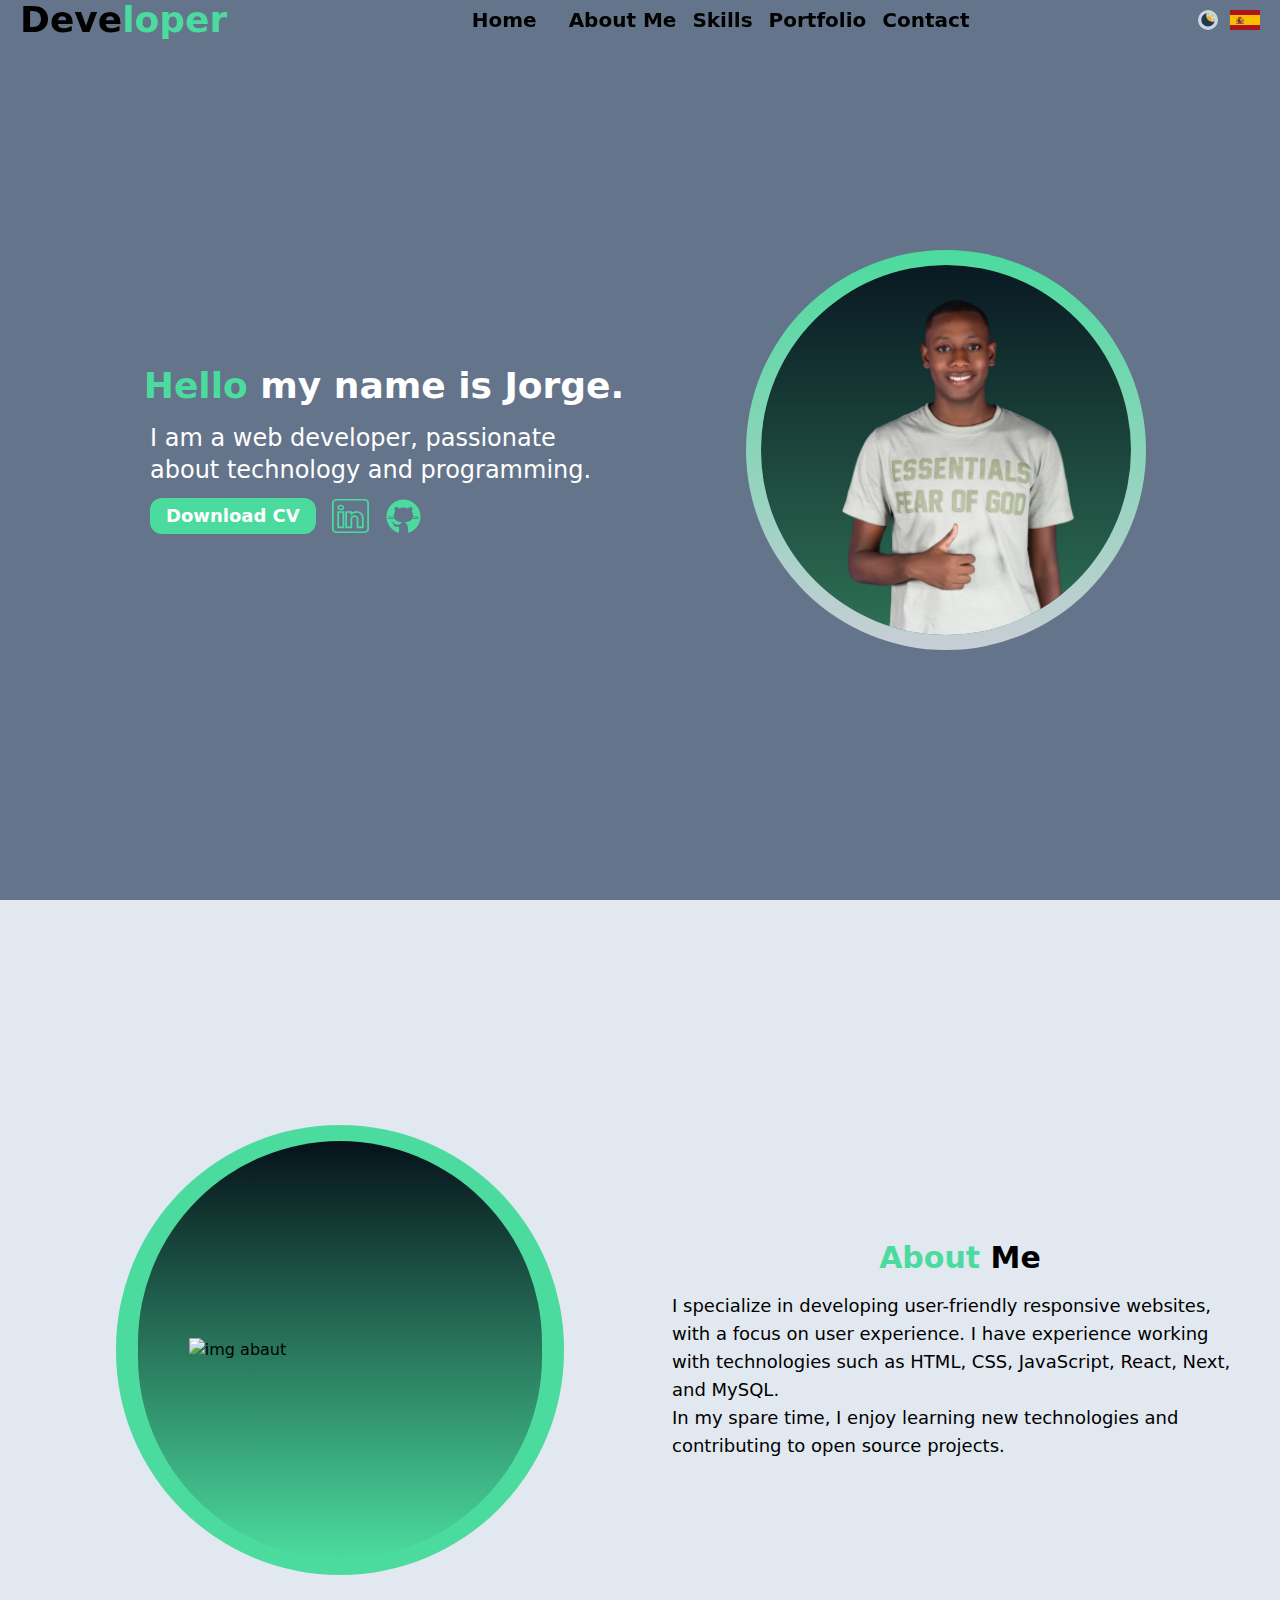
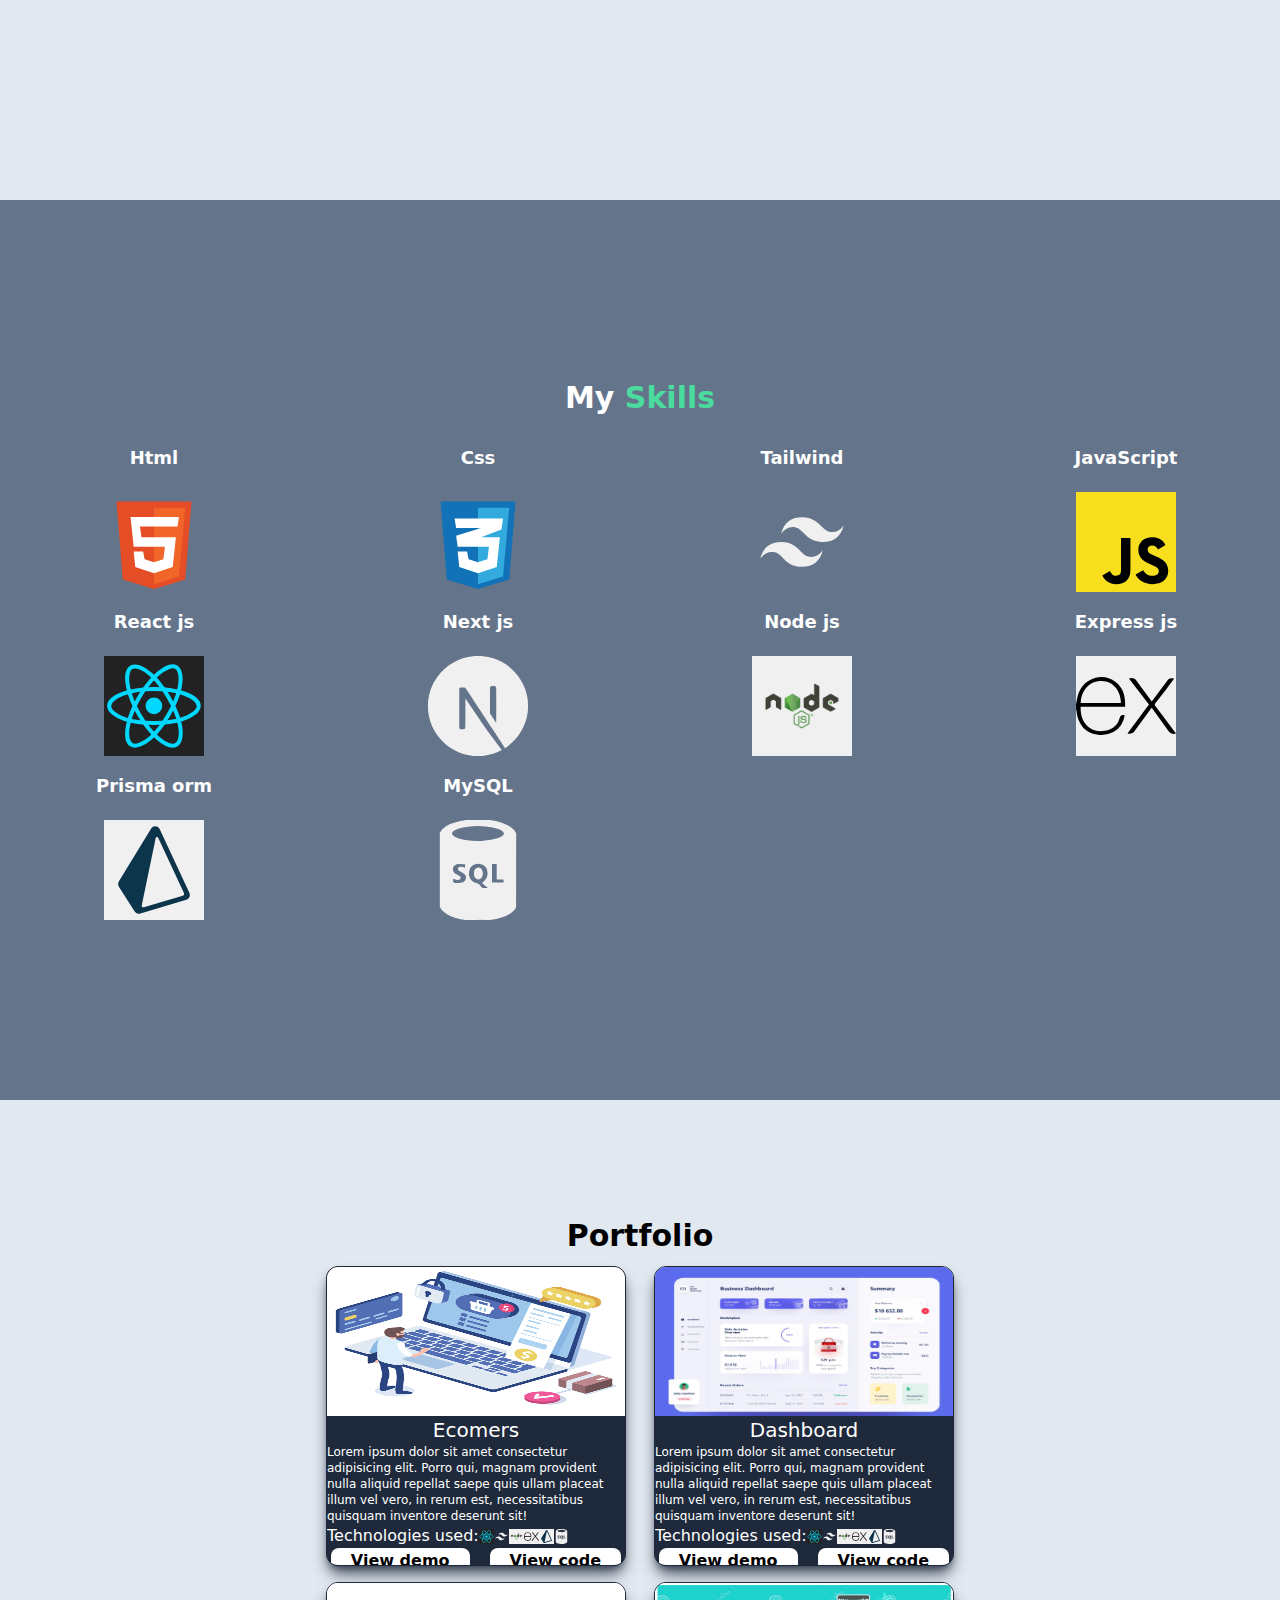
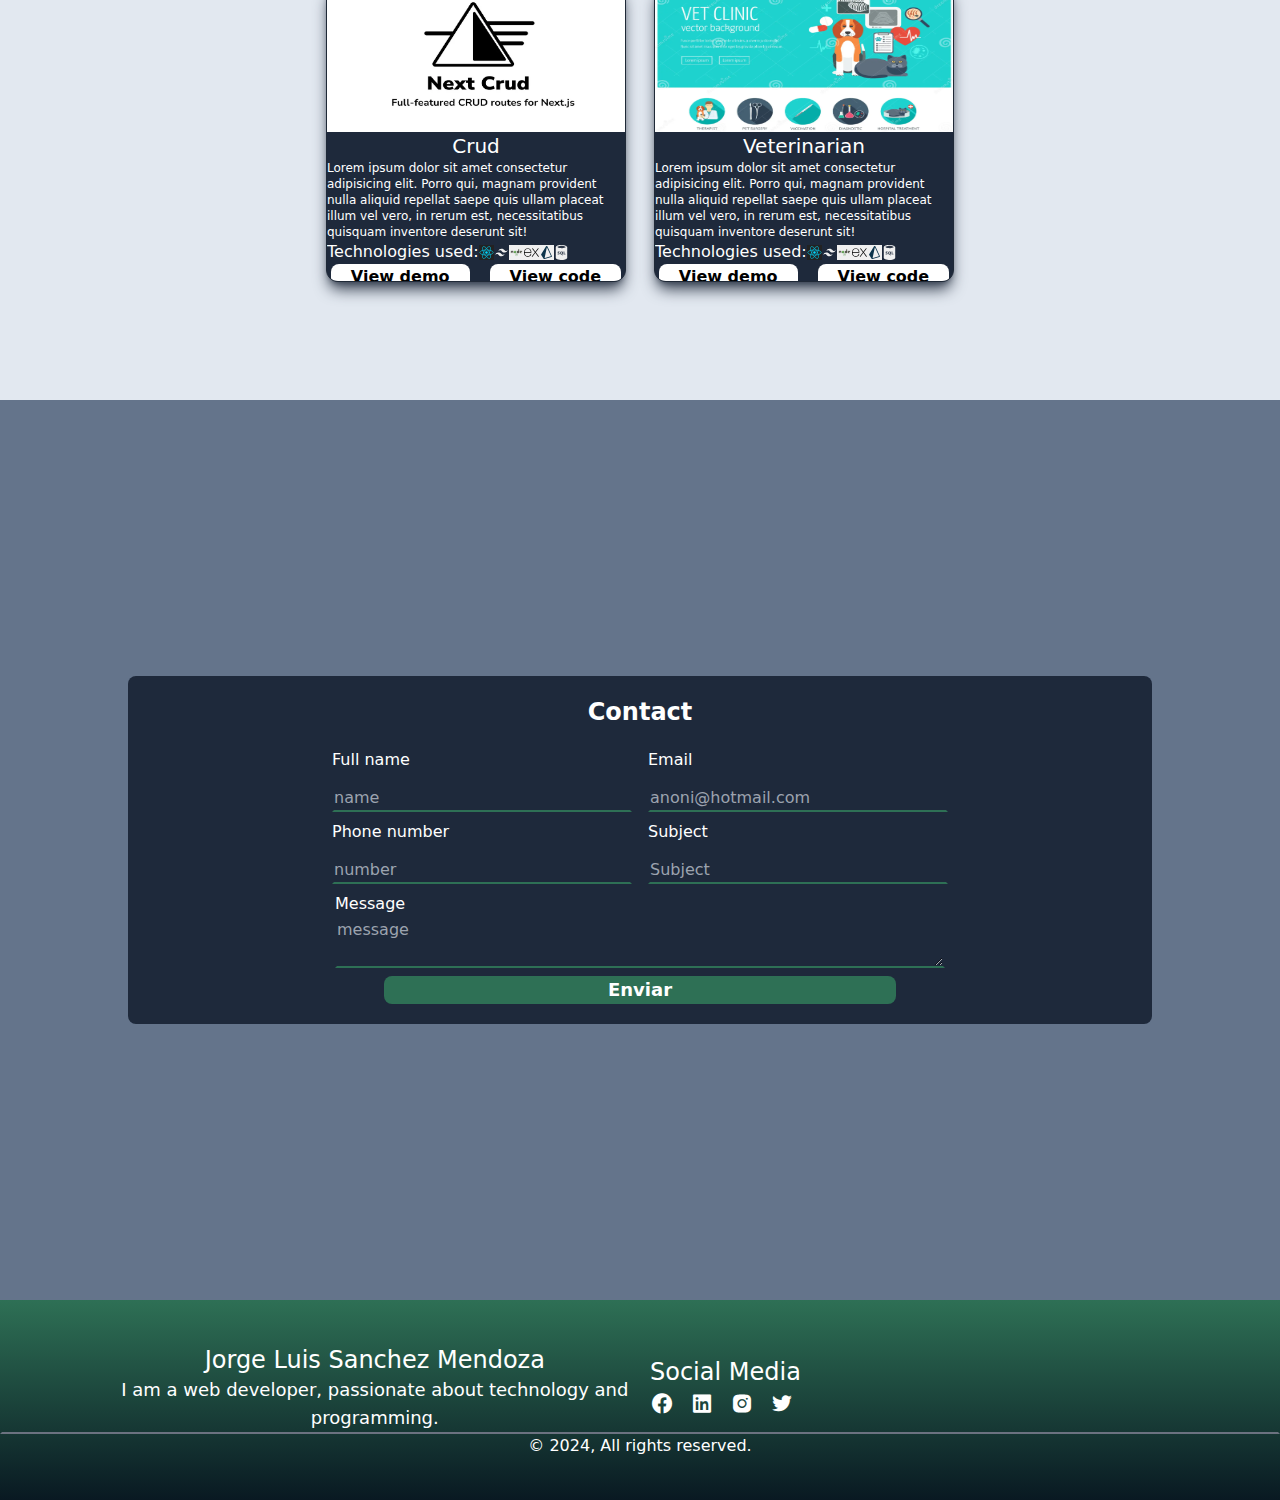
==== commit f1caf459: "dark mode corregido" ====
--- a/assets/page/indexEn.html
+++ b/assets/page/indexEn.html
@@ -49,11 +49,12 @@
                     <i class="bx bxs-sun navbar__toggle--darkmode-sun text-yellow-500"></i>
                     <i class="bx bxs-moon navbar__toggle--darkmode-moon text-[#1e3751] absolute hidden"></i>
                 </div>
-                <a href="../../index.html"><img class="w-[30px]" src="../img/Bandera_de_España.svg" alt="espñol"></a>
+                <a href="../../index.html"><img class="w-[30px]"
+                        src="../img/Bandera_de_España.svg" alt="" /></a>
             </div>
 
             
-            <label for="check" class="checkbox__menu md:hidden">
+            <label for="check" class="checkbox__menu md:hidden cursor-pointer">
                 <i class="bx bx-menu-alt-left text-2xl"></i>
             </label>
         </nav>
